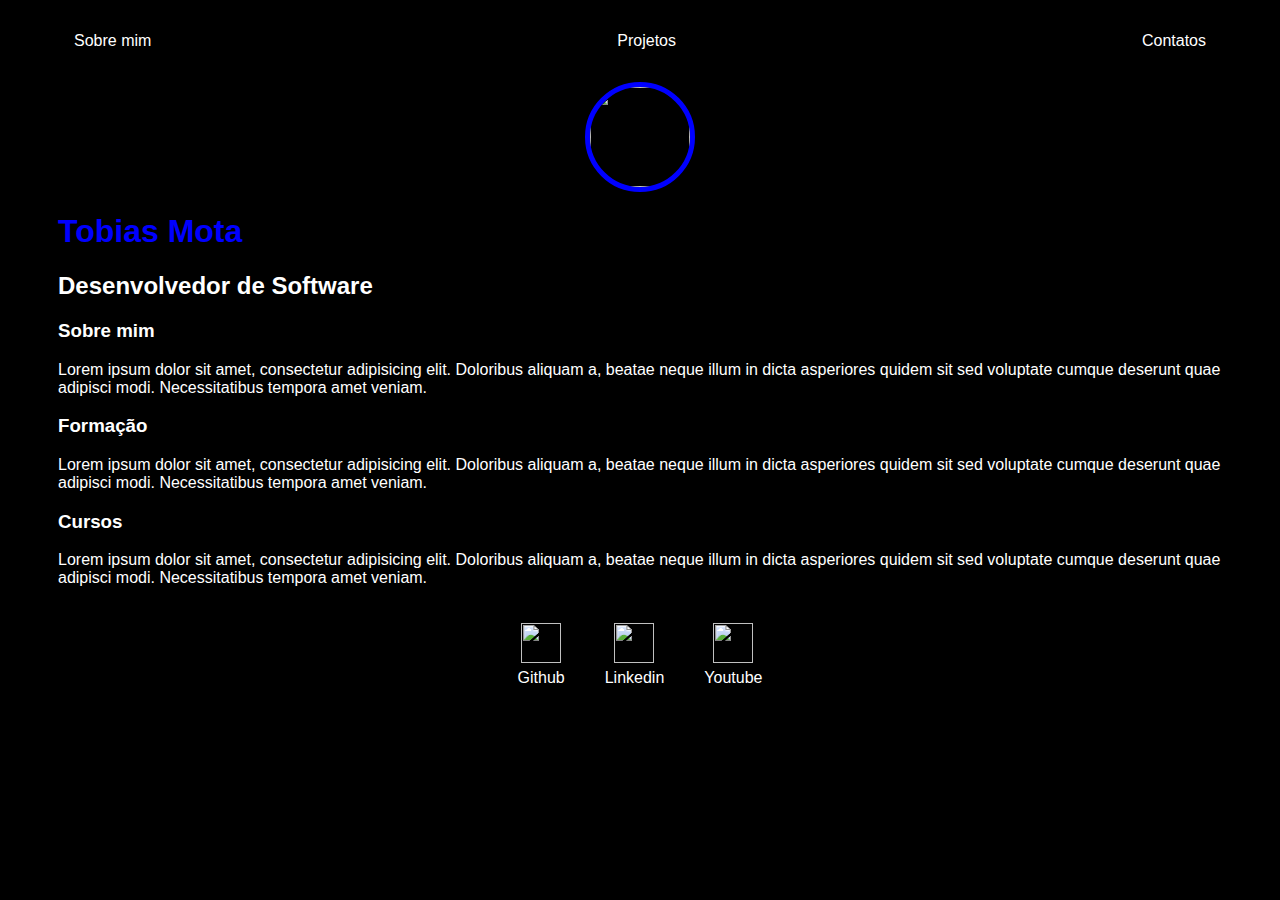
==== index.html @ a6a9fb7b "feat: created home page" ====
<!DOCTYPE html>
<html lang="en">
<head>
    <meta charset="UTF-8">
    <meta http-equiv="X-UA-Compatible" content="IE=edge">
    <meta name="viewport" content="width=device-width, initial-scale=1.0">
    <title>Tobias Mota</title> <!--Nome que aparece na barra da página-->
    <link rel="stylesheet" href="index.css">
</head>
<body>
    <div class="container">
        <nav>
            <ul>
                <li>
                    <a href="index.html">Sobre mim</a>
                </li>
                <li>
                    <a href="project.html">Projetos</a>
                </li>
                <li>
                    <a href="contact.html">Contatos</a>
                </li>
            </ul>
        
        </nav>
        <header>
            <div class="center">
                <img src="./img/eu.jpg"></img>
            </div>
            <h1>Tobias Mota</h1>
            <h2>Desenvolvedor de Software</h2>
        </header>
        <main>
            <section>
                <h3>Sobre mim</h3>
                <p>
                    Lorem ipsum dolor sit amet, consectetur adipisicing elit. Doloribus aliquam a, beatae neque illum in dicta asperiores quidem sit sed voluptate cumque deserunt quae adipisci modi. Necessitatibus tempora amet veniam.
                </p>
            </section>
            <section>
                <h3>Formação</h3>
                <p>
                    Lorem ipsum dolor sit amet, consectetur adipisicing elit. Doloribus aliquam a, beatae neque illum in dicta asperiores quidem sit sed voluptate cumque deserunt quae adipisci modi. Necessitatibus tempora amet veniam.
                </p>
            </section>
            <section>
                <h3>Cursos</h3>
                <p>
                    Lorem ipsum dolor sit amet, consectetur adipisicing elit. Doloribus aliquam a, beatae neque illum in dicta asperiores quidem sit sed voluptate cumque deserunt quae adipisci modi. Necessitatibus tempora amet veniam.
                </p>
            </section>
        </main>
    
        <footer>
            <a href="https://github.com/tobiasmota" target="blank" rel="noopener noreferrer">
                <img src="./img/github.svg"></img>
                <p>Github</p>
            </a>
            <a href="https://www.linkedin.com/in/tobias-mota-lopes-3a8158254/" target="blank" rel="noopener noreferrer">
                <img src="./img/linkedin.svg"></img>
                <p>Linkedin</p>
            </a>
            <a href="https://www.youtube.com/channel/UCORxnW5kVfuF3XU4-CxE8Bw" target="blank" rel="noopener noreferrer">
                <img src="./img/youtube.svg"></img>
                <p>Youtube</p>
            </a>
        </footer>
    
    </div>
   
</body>

</html>
---- index.css ----
body {
    color: white;
    background-color: black;
    font-family: Arial, Helvetica, sans-serif;
}

ul {
    display: flex;
    justify-content: space-between;
    list-style-type: none;
    align-items: center;
    padding: 16px;
}

a {
    color: white;
    text-decoration: none;
}

header img {
    width: 100px;
    height: 100px;
    border-radius: 80px;
    border: 5px solid blue;
}

.center {
    text-align: center;
}

h1 {
    color: blue;
    
}

footer img {
    width: 40px;
    height: 40px;

}

footer {
    display: flex;
    justify-content: center;
}

footer a {
    margin: 20px;
    text-align: center;
}

footer p {
    margin-top: 2px;
}

.container {
    padding: 0px 50px;
}nav a:hover {
    color: blue;
}
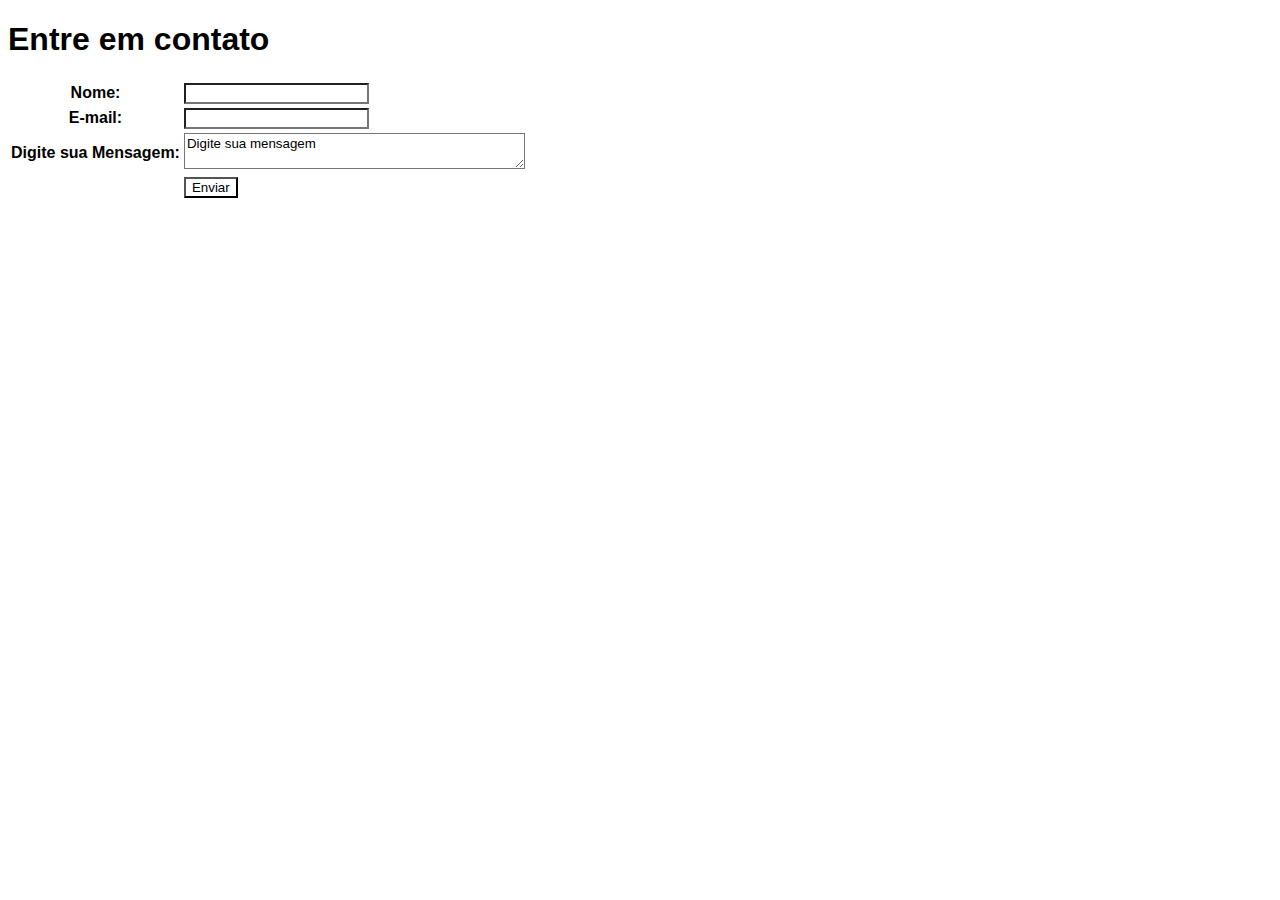
==== commit b95cc9b3: "Update index.html" ====
--- a/index.html
+++ b/index.html
@@ -2,72 +2,43 @@
 <html lang="en">
 <head>
     <meta charset="UTF-8">
-    <meta http-equiv="X-UA-Compatible" content="IE=edge">
     <meta name="viewport" content="width=device-width, initial-scale=1.0">
-    <title>Tobias Mota</title> <!--Nome que aparece na barra da página-->
-    <link rel="stylesheet" href="index.css">
+    <title>Meu contato</title>
+    <style>
+    *{
+        color: black; 
+    background-color: white;
+    font-family: Arial, Helvetica, sans-serif;
+    }
+    
+   
+
+    
+    </style>
 </head>
 <body>
-    <div class="container">
-        <nav>
-            <ul>
-                <li>
-                    <a href="index.html">Sobre mim</a>
-                </li>
-                <li>
-                    <a href="project.html">Projetos</a>
-                </li>
-                <li>
-                    <a href="contact.html">Contatos</a>
-                </li>
-            </ul>
-        
-        </nav>
-        <header>
-            <div class="center">
-                <img src="./img/eu.jpg"></img>
-            </div>
-            <h1>Tobias Mota</h1>
-            <h2>Desenvolvedor de Software</h2>
-        </header>
-        <main>
-            <section>
-                <h3>Sobre mim</h3>
-                <p>
-                    Lorem ipsum dolor sit amet, consectetur adipisicing elit. Doloribus aliquam a, beatae neque illum in dicta asperiores quidem sit sed voluptate cumque deserunt quae adipisci modi. Necessitatibus tempora amet veniam.
-                </p>
-            </section>
-            <section>
-                <h3>Formação</h3>
-                <p>
-                    Lorem ipsum dolor sit amet, consectetur adipisicing elit. Doloribus aliquam a, beatae neque illum in dicta asperiores quidem sit sed voluptate cumque deserunt quae adipisci modi. Necessitatibus tempora amet veniam.
-                </p>
-            </section>
-            <section>
-                <h3>Cursos</h3>
-                <p>
-                    Lorem ipsum dolor sit amet, consectetur adipisicing elit. Doloribus aliquam a, beatae neque illum in dicta asperiores quidem sit sed voluptate cumque deserunt quae adipisci modi. Necessitatibus tempora amet veniam.
-                </p>
-            </section>
-        </main>
+    <h1>Entre em contato</h1>
+    <form action="" method="">
+        <table>
+            <tr>
+                <th><label for="nome">Nome:</label></th>
+                <td><input type="text" name="nome" id="nome"></td>
+            </tr>
+            <tr>
+                <th><label for="email">E-mail:</label></th>
+                <td><input type="email" name="email" id="email"></td>
+            </tr>
+            <tr>
+                <th><label for="msg">Digite sua Mensagem:</label> 
+                </th>
+                <td><textarea name="msg" rows"5" cols="40">Digite sua mensagem</textarea></td>
+            </tr>
+            <tr>
+                <td></td>
+                <td> <button>Enviar</button></td>
+            </tr>
+        </table>
+    </form>
     
-        <footer>
-            <a href="https://github.com/tobiasmota" target="blank" rel="noopener noreferrer">
-                <img src="./img/github.svg"></img>
-                <p>Github</p>
-            </a>
-            <a href="https://www.linkedin.com/in/tobias-mota-lopes-3a8158254/" target="blank" rel="noopener noreferrer">
-                <img src="./img/linkedin.svg"></img>
-                <p>Linkedin</p>
-            </a>
-            <a href="https://www.youtube.com/channel/UCORxnW5kVfuF3XU4-CxE8Bw" target="blank" rel="noopener noreferrer">
-                <img src="./img/youtube.svg"></img>
-                <p>Youtube</p>
-            </a>
-        </footer>
-    
-    </div>
-   
 </body>
-
-</html>+</html>
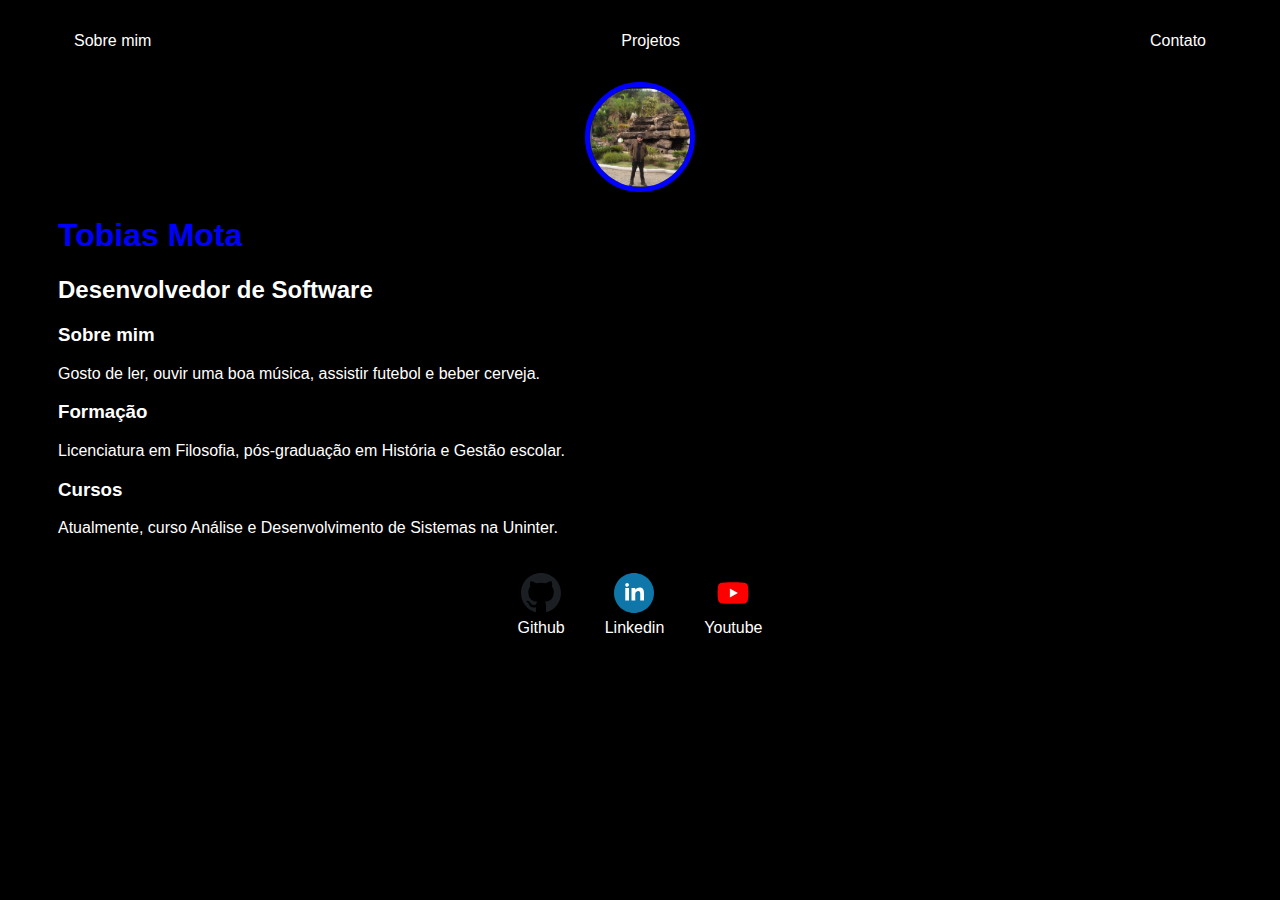
==== commit 40be4545: "Update index.html" ====
--- a/index.html
+++ b/index.html
@@ -2,43 +2,138 @@
 <html lang="en">
 <head>
     <meta charset="UTF-8">
+    <meta http-equiv="X-UA-Compatible" content="IE=edge">
     <meta name="viewport" content="width=device-width, initial-scale=1.0">
-    <title>Meu contato</title>
-    <style>
-    *{
-        color: black; 
-    background-color: white;
+    <title>Tobias Mota</title> <!--Nome que aparece na barra da página-->
+    <style> /*Formatação do site usando CSS */
+        body {
+    color: white;
+    background-color: black;
     font-family: Arial, Helvetica, sans-serif;
-    }
+}
+
+ul {
+    display: flex;
+    justify-content: space-between;
+    list-style-type: none;
+    align-items: center;
+    padding: 16px;
+}
+
+a {
+    color: white;
+    text-decoration: none;
+}
+
+header img {
+    width: 100px;
+    height: 100px;
+    border-radius: 80px;
+    border: 5px solid blue;
+}
+
+.center {
+    text-align: center;
+}
+
+h1 {
+    color: blue;
     
-   
+}
 
+footer img {
+    width: 40px;
+    height: 40px;
+
+}
+
+footer {
+    display: flex;
+    justify-content: center;
+}
+
+footer a {
+    margin: 20px;
+    text-align: center;
+}
+
+footer p {
+    margin-top: 2px;
+}
+
+.container {
+    padding: 0px 50px;
+}nav a:hover {
+    color: blue;
+}
+
+    </style>
     
-    </style>
+    <link rel="stylesheet" href="index.css">
 </head>
 <body>
-    <h1>Entre em contato</h1>
-    <form action="" method="">
-        <table>
-            <tr>
-                <th><label for="nome">Nome:</label></th>
-                <td><input type="text" name="nome" id="nome"></td>
-            </tr>
-            <tr>
-                <th><label for="email">E-mail:</label></th>
-                <td><input type="email" name="email" id="email"></td>
-            </tr>
-            <tr>
-                <th><label for="msg">Digite sua Mensagem:</label> 
-                </th>
-                <td><textarea name="msg" rows"5" cols="40">Digite sua mensagem</textarea></td>
-            </tr>
-            <tr>
-                <td></td>
-                <td> <button>Enviar</button></td>
-            </tr>
-        </table>
-    </form>
+    <div class="container">
+        <nav>
+            <ul>
+                <li>
+                    <a href="index.html">Sobre mim</a>
+                </li>
+                <li>
+                    <a href="project.html">Projetos</a>
+                </li>
+               
+                <li>
+                    <a href="contact.html">Contato</a>
+                </li>
+
+            </ul>
+        
+        </nav>
+        <header>
+            <div class="center">
+                <img src="./img/eu.jpg"></img>
+            </div>
+            <h1>Tobias Mota</h1>
+            <h2>Desenvolvedor de Software</h2>
+        </header>
+        <main>
+            <section>
+                <h3>Sobre mim</h3>
+                <p>
+                    Gosto de ler, ouvir uma boa música, assistir futebol e beber cerveja.
+                </p>
+            </section>
+            <section>
+                <h3>Formação</h3>
+                <p>
+                    Licenciatura em Filosofia, pós-graduação em História e Gestão escolar.
+                </p>
+            </section>
+            <section>
+                <h3>Cursos</h3>
+                <p>
+                    Atualmente, curso Análise e Desenvolvimento de Sistemas na Uninter.
+                </p>
+            </section>
+        </main>
     
+        <footer>
+            <a href="https://github.com/tobiasmota" target="blank" rel="noopener noreferrer">
+                <img src="./img/github.svg"></img>
+                <p>Github</p>
+            </a>
+            <a href="https://www.linkedin.com/in/tobias-mota-lopes-3a8158254/" target="blank" rel="noopener noreferrer">
+                <img src="./img/linkedin.svg"></img>
+                <p>Linkedin</p>
+            </a>
+            <a href="https://www.youtube.com/channel/UCORxnW5kVfuF3XU4-CxE8Bw" target="blank" rel="noopener noreferrer">
+                <img src="./img/youtube.svg"></img>
+                <p>Youtube</p>
+            </a>
+        </footer>
+    
+    </div>
+   
 </body>
+
 </html>
--- a/index.css
+++ b/index.css
@@ -0,0 +1,61 @@
+body {
+    color: white;
+    background-color: black;
+    font-family: Arial, Helvetica, sans-serif;
+}
+
+ul {
+    display: flex;
+    justify-content: space-between;
+    list-style-type: none;
+    align-items: center;
+    padding: 16px;
+}
+
+a {
+    color: white;
+    text-decoration: none;
+}
+
+header img {
+    width: 100px;
+    height: 100px;
+    border-radius: 80px;
+    border: 5px solid blue;
+}
+
+.center {
+    text-align: center;
+}
+
+h1 {
+    color: blue;
+    
+}
+
+footer img {
+    width: 40px;
+    height: 40px;
+
+}
+
+footer {
+    display: flex;
+    justify-content: center;
+}
+
+footer a {
+    margin: 20px;
+    text-align: center;
+}
+
+footer p {
+    margin-top: 2px;
+}
+
+.container {
+    padding: 0px 50px;
+}nav a:hover {
+    color: blue;
+}
+
